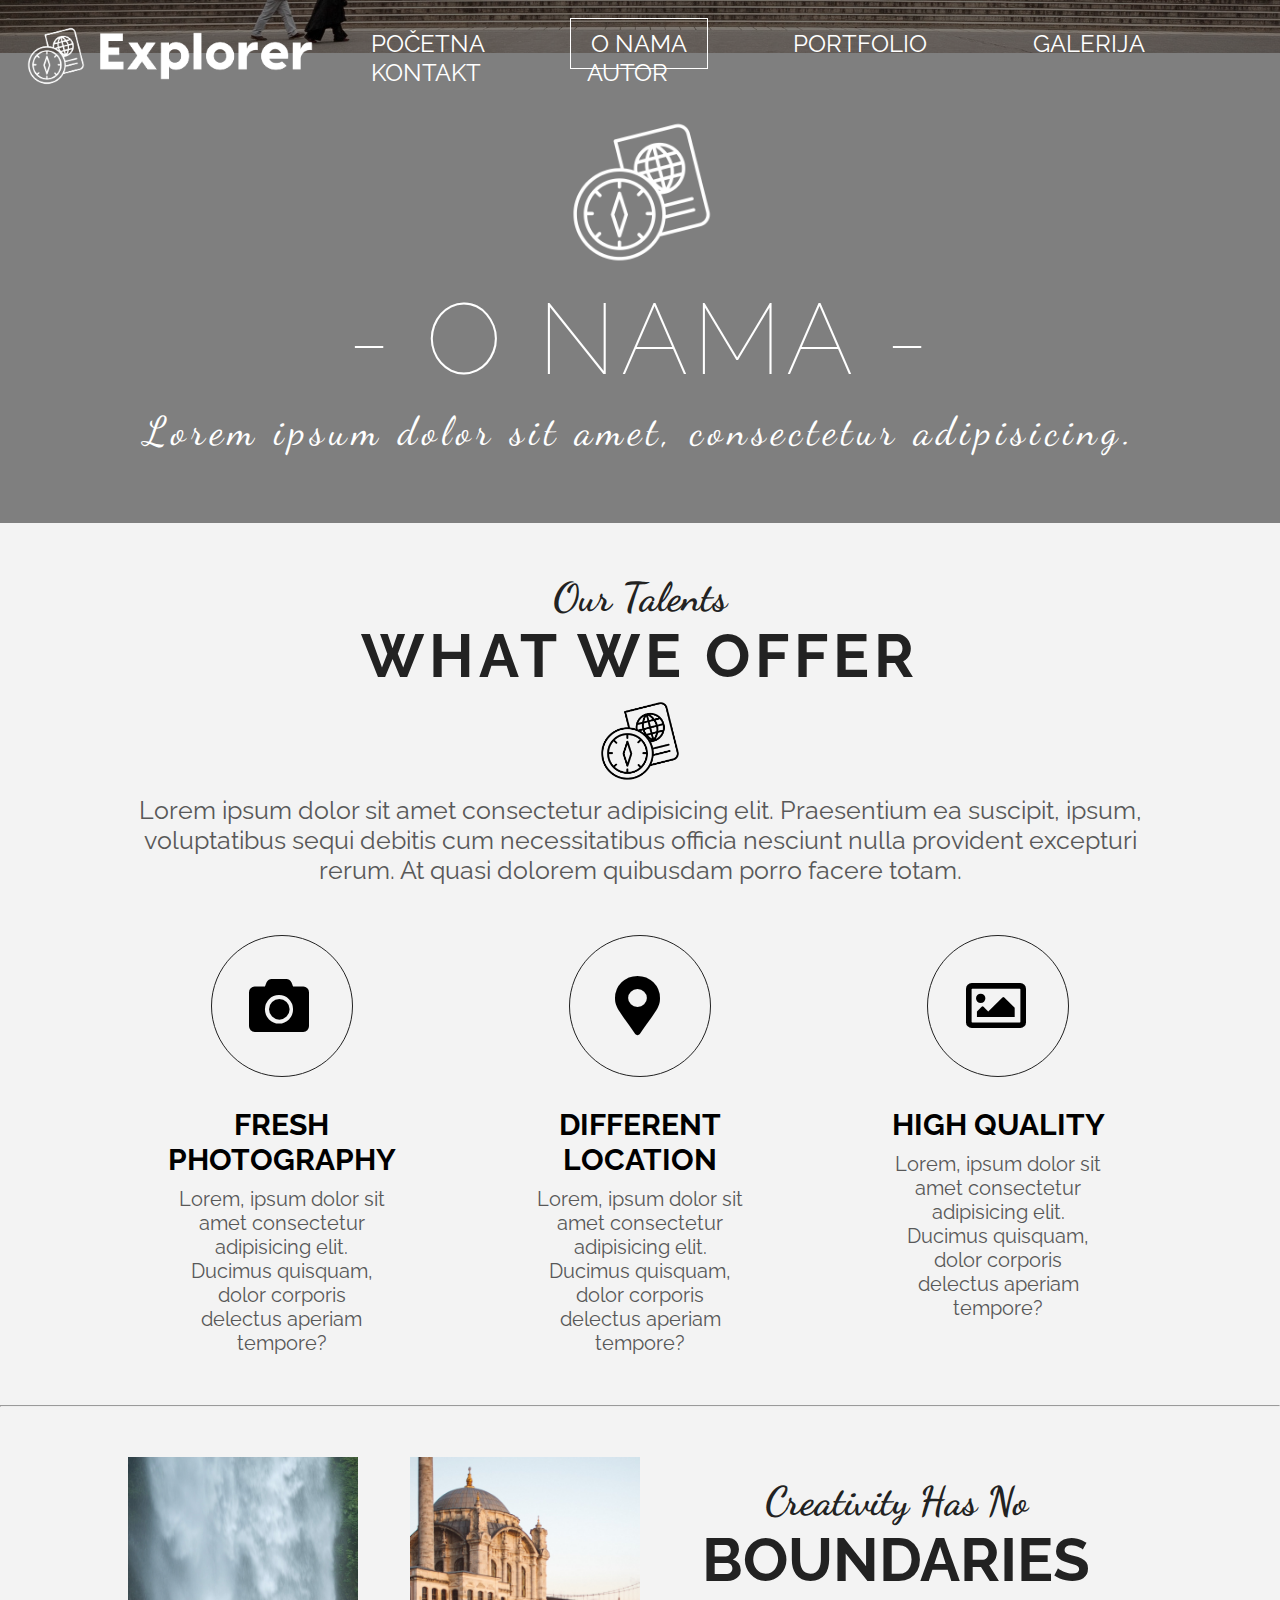
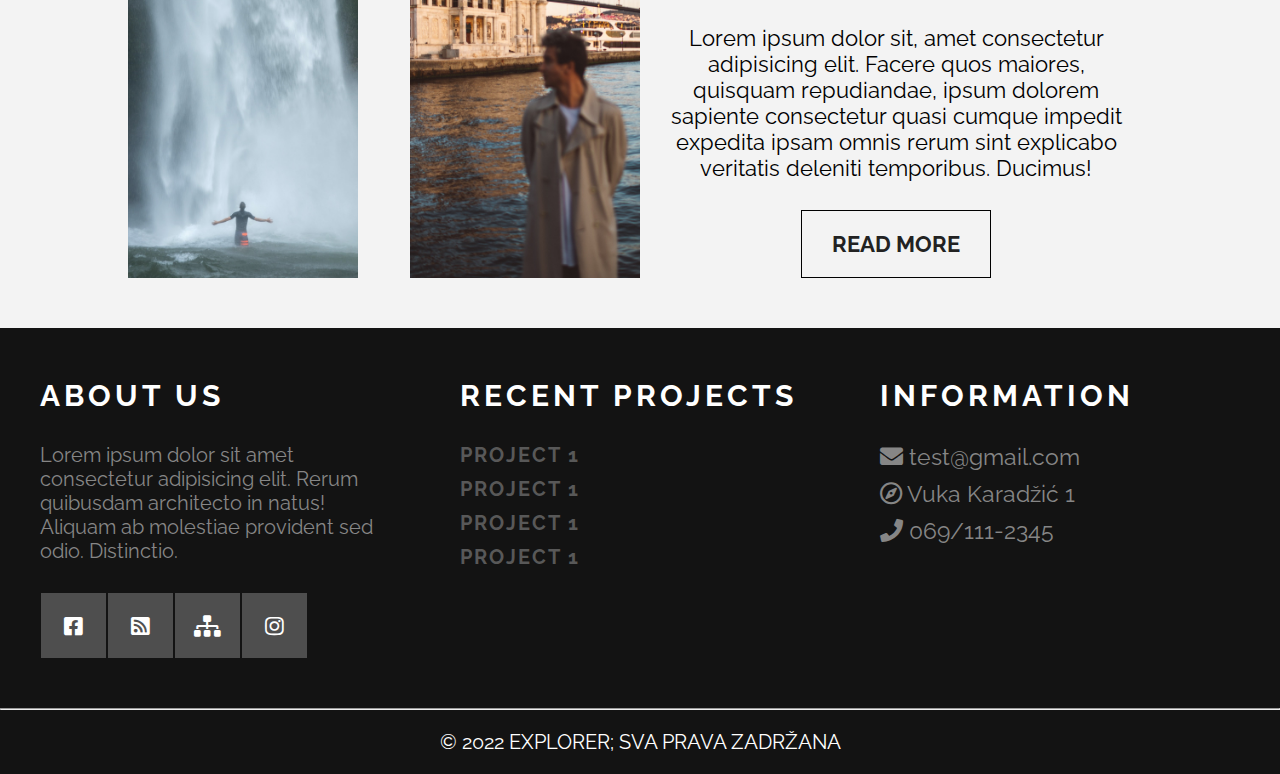
==== about.html @ cb96fa2e "sajt" ====
<!DOCTYPE html>
<html lang="en">
  <head>
    <meta charset="UTF-8" />
    <meta http-equiv="X-UA-Compatible" content="IE=edge" />
    <meta name="viewport" content="width=device-width, initial-scale=1.0" />
    <meta name="author" content="mailto:zarko.jovic.20.21@ict.edu.rs" />
    <meta
      name="keywords"
      content="Restoran, Psatha, Hrana, Kuvanje, Jelo, Dezerti, Piće"
    />
    <meta
      name="description"
      content="Psatha je restoran i bar sa najprefinjenijim i najukusnijim jelima po najpristupačnijoj ceni"
    />
    <meta name="copyright" content="Sva prava zadržava Psatha 2021" />
    <link
      rel="shortcut icon"
      href="img/logo_white_icon.ico"
      type="image/x-icon"
    />
    <link rel="stylesheet" href="css/style.css" />
    <link
      rel="stylesheet"
      href="https://use.fontawesome.com/releases/v5.8.1/css/all.css"
    />

    <title>Explorer - Travel Blog!</title>
  </head>
  <body id="bg-about">
    <!-- HEADER -->
    <header id="secondary-header">
      <div class="dark-overlay"></div>
      <div class="relative">
        <nav>
          <div id="logo">
            <a href="#"><img src="img/logo-white.png" alt="brand logo" /></a>
          </div>
          <div id="navbar">
            <ul>
              <li>
                <a
                  href="index.html"
                  class="text-white font-primary text-uppercase"
                  >Početna</a
                >
              </li>
              <li>
                <a
                  href="about.html"
                  class="text-white font-primary text-uppercase active"
                  >o nama</a
                >
              </li>
              <li>
                <a
                  href="portfolio.html"
                  class="text-white font-primary text-uppercase"
                  >portfolio</a
                >
              </li>
              <li>
                <a
                  href="gallery.html"
                  class="text-white font-primary text-uppercase"
                  >galerija</a
                >
              </li>
              <li>
                <a
                  href="contact.html"
                  class="text-white font-primary text-uppercase"
                  >kontakt</a
                >
              </li>
              <li>
                <a
                  href="author.html"
                  class="text-white font-primary text-uppercase"
                  >autor</a
                >
              </li>
            </ul>
          </div>
        </nav>
        <div id="cover-info-secondary">
          <img src="img/logo-white-icon.png" alt="idea" />
          <h1 class="text-white text-uppercase font-primary text-center mt-1">
            - O NAMA -
          </h1>
          <h2 class="text-white font-secondary text-center mt-1">
            Lorem ipsum dolor sit amet, consectetur adipisicing.
          </h2>
          <br />
        </div>
      </div>
    </header>
    <!-- SERVICES -->
    <div id="services">
      <div class="container">
        <h3 class="text-center font-secondary text-dark">Our Talents</h3>
        <h2 class="font-primary text-dark text-center">WHAT WE OFFER</h2>
        <img src="img/logo-black-icon.png" class="icon" alt="idea" />
        <p class="text-muted text-center font-primary">
          Lorem ipsum dolor sit amet consectetur adipisicing elit. Praesentium
          ea suscipit, ipsum, voluptatibus sequi debitis cum necessitatibus
          officia nesciunt nulla provident excepturi rerum. At quasi dolorem
          quibusdam porro facere totam.
        </p>
        <div id="services-wrap">
          <div class="service">
            <h2 class="text-center"><i class="fas fa-md fa-camera"></i></h2>
            <h3 class="font-primary mt-3 text-uppercase text-center">
              FRESH PHOTOGRAPHY
            </h3>
            <p class="text-muted mt-1 text-center font-primary">
              Lorem, ipsum dolor sit amet consectetur adipisicing elit. Ducimus
              quisquam, dolor corporis delectus aperiam tempore?
            </p>
          </div>
          <div class="service">
            <h2 class="text-center">
              <i class="fas fa-md fa-map-marker-alt"></i>
            </h2>
            <h3 class="font-primary mt-3 text-uppercase text-center">
              Different location
            </h3>
            <p class="text-muted mt-1 text-center font-primary">
              Lorem, ipsum dolor sit amet consectetur adipisicing elit. Ducimus
              quisquam, dolor corporis delectus aperiam tempore?
            </p>
          </div>
          <div class="service">
            <h2 class="text-center"><i class="far fa-md fa-image"></i></h2>
            <h3 class="font-primary mt-3 text-uppercase text-center">
              High Quality
            </h3>
            <p class="text-muted mt-1 text-center font-primary">
              Lorem, ipsum dolor sit amet consectetur adipisicing elit. Ducimus
              quisquam, dolor corporis delectus aperiam tempore?
            </p>
          </div>
        </div>
      </div>
    </div>
    <hr />
    <!-- ABOUT -->
    <div id="about">
      <div class="container">
        <div id="about-img-wrap">
          <img src="img/showcase-1.jpg" alt="about img" class="about-img" />
          <img src="img/showcase-2.jpg" alt="about img" class="about-img" />
        </div>
        <div id="about-text-wrap" class="text-center">
          <div>
            <h3 class="text-dark font-secondary">Creativity Has No</h3>
            <h2 class="text-dark font-primary text-uppercase">BOUNDARIES</h2>
            <p class="text-center font-primary mt-3">
              Lorem ipsum dolor sit, amet consectetur adipisicing elit. Facere
              quos maiores, quisquam repudiandae, ipsum dolorem sapiente
              consectetur quasi cumque impedit expedita ipsam omnis rerum sint
              explicabo veritatis deleniti temporibus. Ducimus!
            </p>
            <p class="text-center mt-5">
              <a href="#" class="font-primary text-dark">READ MORE</a>
            </p>
          </div>
        </div>
      </div>
    </div>
    <!-- FOOTER -->
    <footer>
      <div id="footer-wrap">
        <div class="footer-col">
          <h2 class="text-white text-uppercase font-primary">ABOUT US</h2>
          <p class="text-muted mt-3 font-primary">
            Lorem ipsum dolor sit amet consectetur adipisicing elit. Rerum
            quibusdam architecto in natus! Aliquam ab molestiae provident sed
            odio. Distinctio.
          </p>
          <div class="social-footer mt-3">
            <a class="text-white" href="#">
              <i class="fab fa-lg fa-facebook-square"></i
            ></a>

            <a class="text-white" href="#">
              <i class="fas fa-lg fa-rss-square"></i
            ></a>
            <a class="text-white" href="#">
              <i class="fas fa-lg fa-sitemap"></i
            ></a>
            <a class="text-white" href="#">
              <i class="fab fa-lg fa-instagram"></i
            ></a>
          </div>
        </div>
        <div class="footer-col">
          <h2 class="text-white text-uppercase font-primary">
            RECENT PROJECTS
          </h2>
          <p class="mt-3">
            <a href="#" class="font-primary text-uppercase text-muted"
              >Project 1</a
            >
          </p>
          <p class="mt-1">
            <a href="#" class="font-primary text-uppercase text-muted"
              >Project 1</a
            >
          </p>
          <p class="mt-1">
            <a href="#" class="font-primary text-uppercase text-muted"
              >Project 1</a
            >
          </p>
          <p class="mt-1">
            <a href="#" class="font-primary text-uppercase text-muted"
              >Project 1</a
            >
          </p>
        </div>
        <div class="footer-col">
          <h2 class="text-white text-uppercase font-primary">INFORMATION</h2>
          <p class="mt-3 text-white font-primary">
            <i class="fas fa-envelope"></i> test&#64;gmail&#46;com
          </p>
          <p class="mt-1 text-white font-primary">
            <i class="far fa-compass"></i> Vuka Karadžić 1
          </p>
          <p class="mt-1 text-white font-primary">
            <i class="fas fa-phone"></i> 069/111-2345
          </p>
        </div>
      </div>
      <hr />
      <div id="footer-lower">
        <p class="text-center text-white font-primary text-uppercase">
          &copy; 2022 EXPLORER; SVA PRAVA ZADRŽANA
        </p>
      </div>
    </footer>
  </body>
</html>
---- css/style.css ----
@import url("https://fonts.googleapis.com/css2?family=Raleway&display=swap");
@import url("https://fonts.googleapis.com/css2?family=Dancing+Script&display=swap");
* {
  margin: 0;
  padding: 0;
}
.mt-3 {
  margin-top: 30px;
}
.mt-1 {
  margin-top: 10px;
}
.mt-5 {
  margin-top: 50px;
}
.text-center {
  text-align: center;
}
.text-white {
  color: #fff;
}
.text-dark {
  color: #222222;
}
.font-primary {
  font-family: "Raleway", sans-serif;
}
.font-secondary {
  font-family: "Dancing Script", cursive;
}
.text-uppercase {
  text-transform: uppercase;
}
.dark-overlay {
  width: 100%;
  height: 100%;
  position: absolute;

  background-color: rgba(0, 0, 0, 0.5);
}
.relative {
  position: relative;
  z-index: 1;
}
.text-muted {
  color: rgb(88, 88, 88);
}
nav {
  display: flex;
  justify-content: space-between;
  box-sizing: border-box;
  padding: 20px;
  align-items: center;
}
#logo img {
  width: 300px;
}
#navbar ul {
  list-style-type: none;
}
#navbar li {
  display: inline;
  margin: 0 30px;
}
#navbar a {
  text-decoration: none;
  font-size: 24px;
  padding: 10px 20px;
  transition: all 0.2s;
  border: 1px solid transparent;
}
#navbar a:hover {
  border: 1px solid #fff;
}
.active {
  border: 1px solid #fff !important;
}
#main-header {
  background-image: url("../img/cover.jpg");
  background-size: cover;
  background-repeat: no-repeat;
  position: relative;
  height: 100vh;
}
#cover-info {
  width: 1000px;
  margin: 0 auto;
  margin-top: 200px;
}
#cover-info img,
#cover-info-secondary img {
  margin-left: 425px;
  width: 150px;
  animation: fadein cubic-bezier(0.22, 0.68, 0, 1.71) 1s;
}
#cover-info h1,
#cover-info-secondary h1 {
  font-size: 100px;
  font-weight: lighter;
  letter-spacing: 5px;
  animation: fadein cubic-bezier(0.22, 0.68, 0, 1.71) 2s;
}
#cover-info h2,
#cover-info-secondary h2 {
  font-size: 40px;
  font-weight: 100;
  letter-spacing: 5px;
  animation: fadein cubic-bezier(0.22, 0.68, 0, 1.71) 3s;
}
#cover-info a,
#cover-info-secondary a {
  padding: 20px 30px;
  border: 1px solid #fff;
  text-decoration: none;
  transition: all 0.2s;
  font-size: 25px;
  letter-spacing: 3px;
}
#cover-info p,
#cover-info-secondary p {
  animation: fadein cubic-bezier(0.22, 0.68, 0, 1.71) 4s;
}
#cover-info a:hover,
#cover-info-secondary a:hover {
  color: #222222;
  background-color: #fff;
}
@keyframes fadein {
  0% {
    opacity: 0;
    transform: translateY(20px);
  }
  90% {
    opacity: 1;
    transform: translateY(0px);
  }
  100% {
    opacity: 1;
    transform: translateY(0px);
  }
}
.container {
  width: 80%;
  margin: 0 auto;
}
#about .container {
  display: flex;
  justify-content: space-between;
}
#about {
  padding: 50px 0;
  background-color: #f3f3f3;
}
#about-img-wrap {
  width: 50%;
  display: flex;
  justify-content: space-between;
}
#about-img-wrap img {
  width: 45%;
}
#about-text-wrap {
  width: 50%;
  box-sizing: border-box;
  padding: 20px;
  display: flex;
  align-items: center;
}
#about-text-wrap h3 {
  font-size: 40px;
}
#about-text-wrap h2 {
  font-size: 60px;
}
#about-text-wrap p {
  font-size: 22px;
}
#about-text-wrap a {
  border: 1px solid #000;
  padding: 20px 30px;
  font-weight: bold;
  text-decoration: none;
  transition: all 0.2s;
}
#about-text-wrap a:hover {
  background-color: #000;
  color: #fff;
}
#quote {
  width: 100%;
  position: relative;
  background-image: url("../img/testimonials-cover.jpg");
  background-size: cover;
  background-position: 0px -450px;
  background-repeat: no-repeat;
}
#quote .container {
  padding: 200px 0;
}
#quote h2 {
  font-weight: lighter;
  font-size: 60px;
  letter-spacing: 5px;
}
#quote hr {
  width: 100px;
  margin: 0 auto;
  margin-top: 10px;
}
#quote h3 {
  font-size: 50px;

  font-weight: lighter;
}
#quote h4 {
  font-size: 30px;
  letter-spacing: 5px;
}
.icon {
  width: 100px;
  margin-left: calc(50% - 50px);
}
#latest {
  padding: 50px 0;
}
#latest h2 {
  letter-spacing: 5px;
  font-size: 60px;
}
#latest h3 {
  font-size: 40px;
}
#post-wrap {
  display: flex;
  justify-content: space-between;
}
.post {
  width: 30%;
}
.post img {
  width: 100%;
  object-fit: cover;
  transition: all 0.2s;
}
.post:hover img {
  transform: scale(1.04);
}
.post h4 {
  font-size: 24px;
  font-weight: bold;
  letter-spacing: 3px;
}
.post p {
  font-size: 20px;
  line-height: 30px;
}
.post h5 {
  font-size: 20px;
}
.post hr {
  color: rgb(145, 145, 145);
}
a {
  text-decoration: none;
}
#gallery-home {
  width: 100%;
  display: flex;
}
.gallery-wrap {
  width: 25%;
  height: 300px;
  overflow: hidden;
  object-fit: cover;
}
.gallery-wrap img {
  width: 100%;
  position: absolute;
  z-index: -2;
  transition: all 0.2s;
}
.gallery-wrap .dark-overlay {
  display: flex;
  opacity: 0;
  transition: all 0.2s;
  justify-content: center;
  align-items: center;
}
.gallery-wrap:hover img {
  transform: scale(1.06);
}
.gallery-wrap:hover .dark-overlay {
  opacity: 1;
}
.gallery-wrap h2 {
  font-size: 40px;
}
#services {
  padding: 50px 0;
}
#services h3 {
  font-size: 40px;
}
#services h2 {
  font-size: 60px;
  letter-spacing: 5px;
}
#services p {
  font-size: 25px;
}
#services-wrap {
  margin-top: 50px;
  width: 100%;
  display: flex;
  justify-content: space-between;
}
.service {
  width: 30%;
}
.service h2 {
  border: 1px solid #222222;
  padding: 20px;
  width: 100px;
  justify-content: center;
  display: flex;
  align-items: center;
  border-radius: 50%;
  margin: 0 auto;
  height: 100px;
}
.service h3 {
  font-size: 30px !important;
}
.service p {
  font-size: 20px !important;
  padding: 0 50px;
}
#latest,
#services {
  background-color: #f3f3f3;
}
#form-wrap {
  margin: 0 auto;
  width: 60%;
}

#fname,
#lname {
  width: 49%;
}
#subject,
#message,
#email {
  width: 100%;
}
.form-control {
  display: flex;
  width: 100%;
  justify-content: space-between;
  margin-top: 20px;
}
input,
textarea {
  background-color: #f3f3f3;
  padding: 20px 10px;
  font-family: "Raleway", sans-serif;
  box-sizing: border-box;
  text-transform: uppercase;
  font-size: 18px;
  border: 1px solid rgba(145, 145, 145, 0.479);
}
#contact {
  padding: 50px 0;
  background-color: #f3f3f3;
}
input[type="submit"] {
  background-color: #222;
  color: #fff;
  margin: 0 auto;
  padding: 20px 30px;
}
#contact h3 {
  font-size: 40px;
}
#contact h2 {
  font-size: 60px;
  letter-spacing: 5px;
}
footer {
  background-color: rgb(19, 19, 19);
}
#footer-wrap {
  width: 1200px;
  margin: 0 auto;
  display: flex;
  padding: 50px 0px;
  justify-content: space-between;
}
.footer-col {
  width: 30%;
}
.social-footer {
  display: flex;
}
.social-footer a {
  padding: 20px;
  width: 25px;
  background-color: rgb(78, 78, 78);
  justify-content: center;
  display: flex;
  align-items: center;
  transition: all 0.2s;
  margin: 0 1px;
  height: 25px;
}
#footer-wrap h2 {
  font-size: 30px;
  letter-spacing: 4px;
}
#footer-wrap p {
  font-size: 20px;
  color: rgb(134, 134, 134);
}
.social-footer a:hover {
  background-color: rgb(117, 117, 117);
}
.footer-col:nth-child(2) a {
  font-size: 20px;
  transition: all 0.2s;
  letter-spacing: 2px;
  font-weight: bold;
}
.footer-col:nth-child(2) a:hover {
  color: rgb(209, 209, 209);
}
.footer-col:nth-child(3) p {
  font-size: 23px !important;
}
#footer-lower {
  padding: 20px 0;
  font-size: 20px;
}
.bg-dark {
  background-color: #222;
}
#secondary-header {
  position: relative;
}
#cover-info-secondary {
  margin: 0 auto;
  width: 1000px;
  padding: 0 0 50px 0;
}
#bg-about,
#bg-portfolio,
#bg-gallery,
#bg-author,
#bg-contact {
  background-size: 100vw;
  background-position: center;
  background-position: 0px -800px;
  background-repeat: no-repeat;
}
#bg-about {
  background-image: url("../img/cover-1.jpg");
}
#bg-portfolio {
  background-image: url("../img/cover-2.jpg");
}
#bg-gallery {
  background-image: url("../img/cover-3.jpg");
}
#bg-author {
  background-image: url("../img/cover-4.jpg");
}
#bg-contact {
  background-image: url("../img/cover-5.jpg");
}
#gallery-page {
  width: 70%;
  margin: 0 auto;
  display: flex;
  padding-top: 50px;
  justify-content: space-between;
}
.gallery-col {
  width: 32%;
}
.gallery-col img {
  width: 100%;
  transition: all 0.2s;
  margin: 10px 0;
}
.bg-light {
  background-color: #f3f3f3;
  width: 100%;
}
.gallery-col img:hover {
  transform: scale(1.04);
}
.project {
  width: 100%;
}
.project img {
  width: 100%;
}
.project p {
  font-size: 30px;
}
.project .btn {
  padding: 20px;
  transition: all 0.2s;
  border: 1px solid #222;
}
.project .btn:hover {
  color: #fff;
  background-color: #222;
}
#author .container {
  display: flex;
  padding: 100px 0;
  justify-content: space-between;
}
#author-img,
#author-info {
  width: 50%;
}
#author-img img {
  width: 60%;
  margin-left: 20%;
}
#author-info h2 {
  font-size: 50px;
}
#author-info h3 {
  font-size: 40px;
}
#author-img img {
  border-radius: 50%;
  box-shadow: -30px -30px rgb(124, 124, 124);
  box-shadow: 2px -2px 55px -17px rgba(0, 0, 0, 0.75);
}
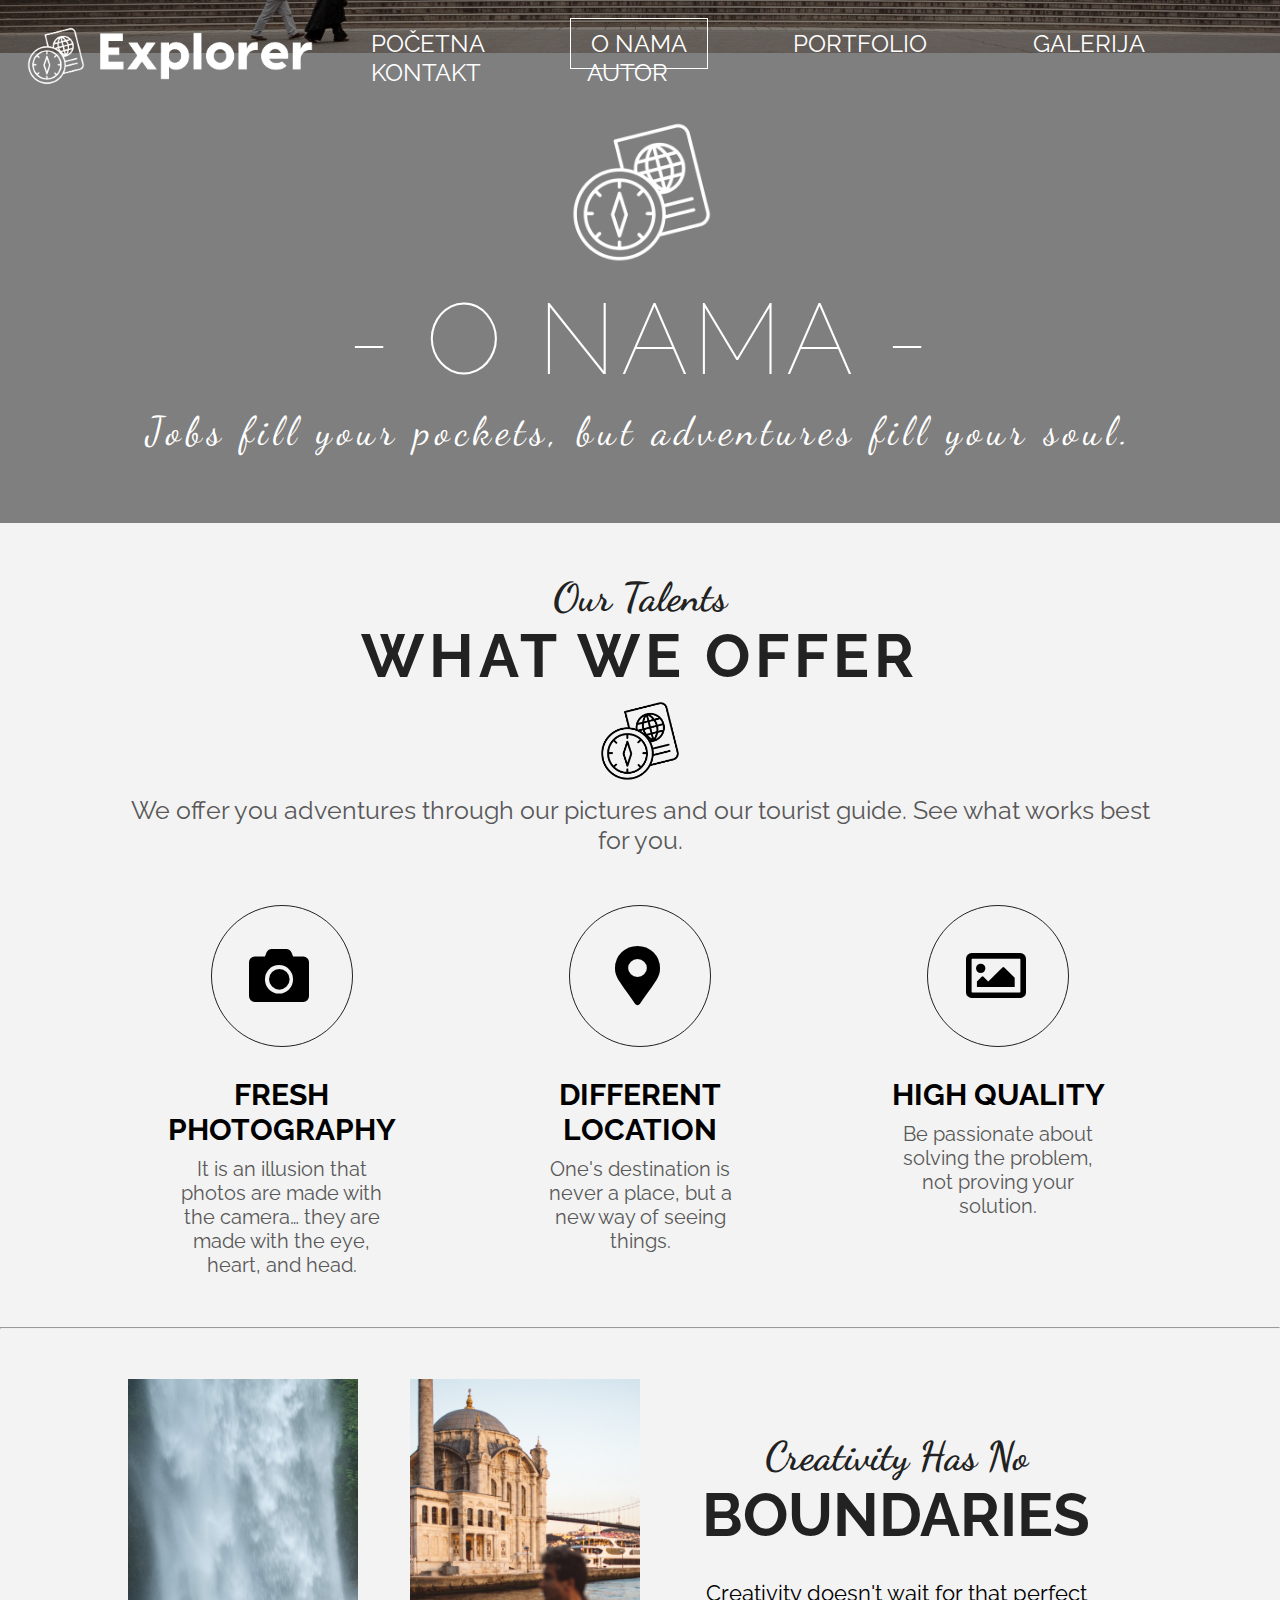
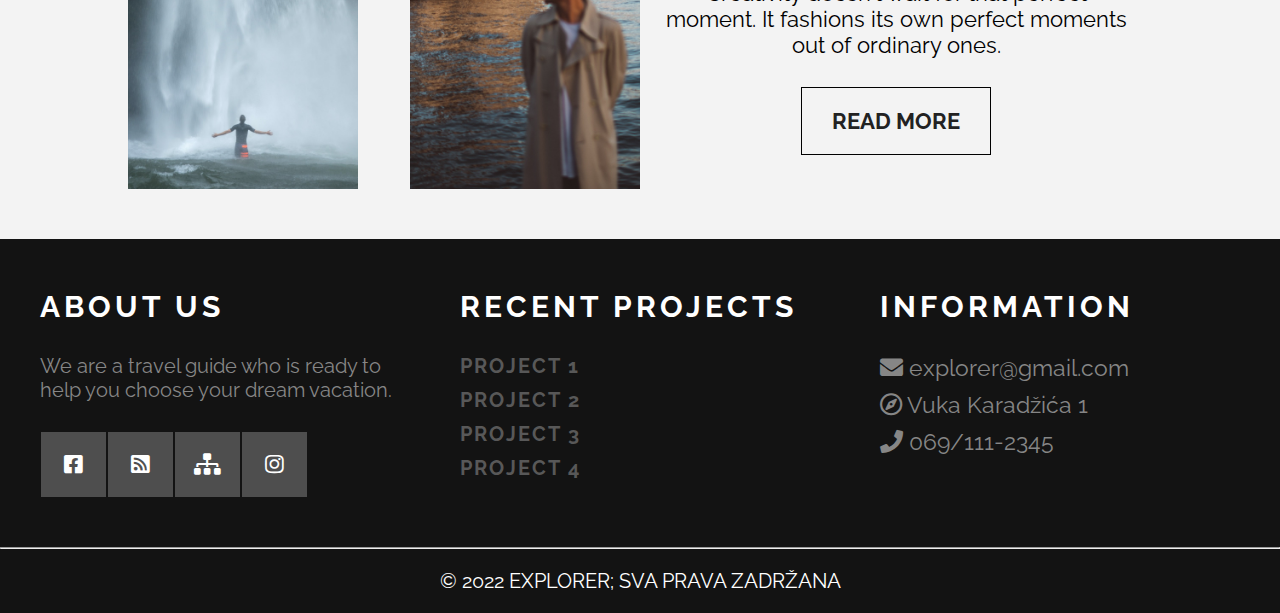
==== commit b77861b1: "izmene" ====
--- a/about.html
+++ b/about.html
@@ -4,16 +4,16 @@
     <meta charset="UTF-8" />
     <meta http-equiv="X-UA-Compatible" content="IE=edge" />
     <meta name="viewport" content="width=device-width, initial-scale=1.0" />
-    <meta name="author" content="mailto:zarko.jovic.20.21@ict.edu.rs" />
+    <meta name="author" content="mailto:disha.jovanovic.96@gmail.com" />
     <meta
       name="keywords"
-      content="Restoran, Psatha, Hrana, Kuvanje, Jelo, Dezerti, Piće"
+      content="Fotografija, slike, putovanje, putovanje, priroda, explorer"
     />
     <meta
       name="description"
-      content="Psatha je restoran i bar sa najprefinjenijim i najukusnijim jelima po najpristupačnijoj ceni"
-    />
-    <meta name="copyright" content="Sva prava zadržava Psatha 2021" />
+      content="Explorer je udruženje freelancera koji su ljubitelji fotografije sa ciljem da najbolje zabeleže vaše najlepše trenutke!"
+    />
+    <meta name="copyright" content="Sva prava zadržava Explorer 2022" />
     <link
       rel="shortcut icon"
       href="img/logo_white_icon.ico"
@@ -25,7 +25,7 @@
       href="https://use.fontawesome.com/releases/v5.8.1/css/all.css"
     />
 
-    <title>Explorer - Travel Blog!</title>
+    <title>Explorer - O Nama</title>
   </head>
   <body id="bg-about">
     <!-- HEADER -->
@@ -89,7 +89,7 @@
             - O NAMA -
           </h1>
           <h2 class="text-white font-secondary text-center mt-1">
-            Lorem ipsum dolor sit amet, consectetur adipisicing.
+            Jobs fill your pockets, but adventures fill your soul.
           </h2>
           <br />
         </div>
@@ -102,10 +102,7 @@
         <h2 class="font-primary text-dark text-center">WHAT WE OFFER</h2>
         <img src="img/logo-black-icon.png" class="icon" alt="idea" />
         <p class="text-muted text-center font-primary">
-          Lorem ipsum dolor sit amet consectetur adipisicing elit. Praesentium
-          ea suscipit, ipsum, voluptatibus sequi debitis cum necessitatibus
-          officia nesciunt nulla provident excepturi rerum. At quasi dolorem
-          quibusdam porro facere totam.
+          We offer you adventures through our pictures and our tourist guide. See what works best for you.
         </p>
         <div id="services-wrap">
           <div class="service">
@@ -114,8 +111,7 @@
               FRESH PHOTOGRAPHY
             </h3>
             <p class="text-muted mt-1 text-center font-primary">
-              Lorem, ipsum dolor sit amet consectetur adipisicing elit. Ducimus
-              quisquam, dolor corporis delectus aperiam tempore?
+              It is an illusion that photos are made with the camera… they are made with the eye, heart, and head.
             </p>
           </div>
           <div class="service">
@@ -126,8 +122,7 @@
               Different location
             </h3>
             <p class="text-muted mt-1 text-center font-primary">
-              Lorem, ipsum dolor sit amet consectetur adipisicing elit. Ducimus
-              quisquam, dolor corporis delectus aperiam tempore?
+              One's destination is never a place, but a new way of seeing things.
             </p>
           </div>
           <div class="service">
@@ -136,8 +131,7 @@
               High Quality
             </h3>
             <p class="text-muted mt-1 text-center font-primary">
-              Lorem, ipsum dolor sit amet consectetur adipisicing elit. Ducimus
-              quisquam, dolor corporis delectus aperiam tempore?
+              Be passionate about solving the problem, not proving your solution.
             </p>
           </div>
         </div>
@@ -156,10 +150,8 @@
             <h3 class="text-dark font-secondary">Creativity Has No</h3>
             <h2 class="text-dark font-primary text-uppercase">BOUNDARIES</h2>
             <p class="text-center font-primary mt-3">
-              Lorem ipsum dolor sit, amet consectetur adipisicing elit. Facere
-              quos maiores, quisquam repudiandae, ipsum dolorem sapiente
-              consectetur quasi cumque impedit expedita ipsam omnis rerum sint
-              explicabo veritatis deleniti temporibus. Ducimus!
+              Creativity doesn't wait for that perfect moment.
+               It fashions its own perfect moments out of ordinary ones.
             </p>
             <p class="text-center mt-5">
               <a href="#" class="font-primary text-dark">READ MORE</a>
@@ -174,22 +166,20 @@
         <div class="footer-col">
           <h2 class="text-white text-uppercase font-primary">ABOUT US</h2>
           <p class="text-muted mt-3 font-primary">
-            Lorem ipsum dolor sit amet consectetur adipisicing elit. Rerum
-            quibusdam architecto in natus! Aliquam ab molestiae provident sed
-            odio. Distinctio.
+            We are a travel guide who is ready to help you choose your dream vacation.
           </p>
           <div class="social-footer mt-3">
-            <a class="text-white" href="#">
+            <a class="text-white" href="https://facebook.com" target="blank">
               <i class="fab fa-lg fa-facebook-square"></i
             ></a>
 
-            <a class="text-white" href="#">
+            <a class="text-white" href="rss.xml" target="blank">
               <i class="fas fa-lg fa-rss-square"></i
             ></a>
-            <a class="text-white" href="#">
+            <a class="text-white" href="sitemap.xml" target="blank">
               <i class="fas fa-lg fa-sitemap"></i
             ></a>
-            <a class="text-white" href="#">
+            <a class="text-white" href="https://instagram.com" target="blank">
               <i class="fab fa-lg fa-instagram"></i
             ></a>
           </div>
@@ -205,27 +195,27 @@
           </p>
           <p class="mt-1">
             <a href="#" class="font-primary text-uppercase text-muted"
-              >Project 1</a
+              >Project 2</a
             >
           </p>
           <p class="mt-1">
             <a href="#" class="font-primary text-uppercase text-muted"
-              >Project 1</a
+              >Project 3</a
             >
           </p>
           <p class="mt-1">
             <a href="#" class="font-primary text-uppercase text-muted"
-              >Project 1</a
+              >Project 4</a
             >
           </p>
         </div>
         <div class="footer-col">
           <h2 class="text-white text-uppercase font-primary">INFORMATION</h2>
           <p class="mt-3 text-white font-primary">
-            <i class="fas fa-envelope"></i> test&#64;gmail&#46;com
+            <i class="fas fa-envelope"></i> explorer&#64;gmail&#46;com
           </p>
           <p class="mt-1 text-white font-primary">
-            <i class="far fa-compass"></i> Vuka Karadžić 1
+            <i class="far fa-compass"></i> Vuka Karadžića 1
           </p>
           <p class="mt-1 text-white font-primary">
             <i class="fas fa-phone"></i> 069/111-2345
--- a/css/style.css
+++ b/css/style.css
@@ -78,6 +78,7 @@
 #main-header {
   background-image: url("../img/cover.jpg");
   background-size: cover;
+  background-position: bottom;
   background-repeat: no-repeat;
   position: relative;
   height: 100vh;
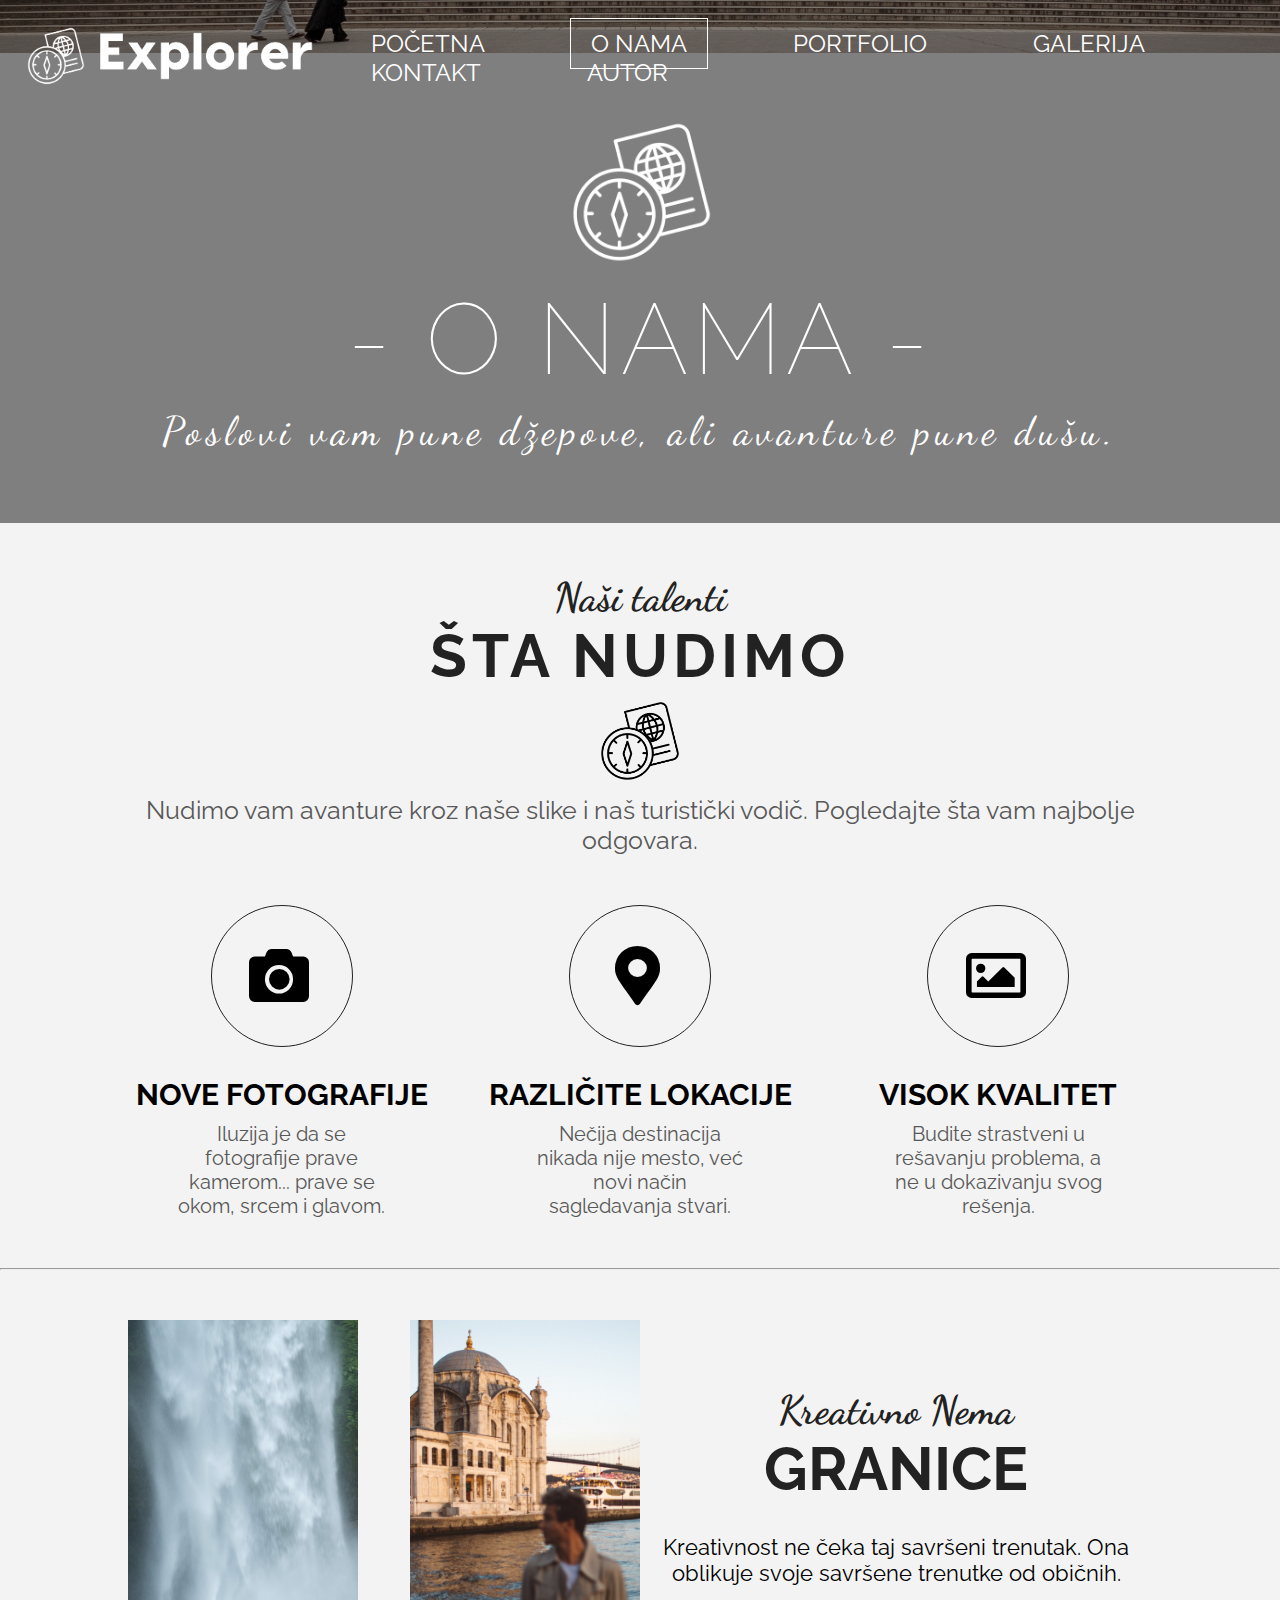
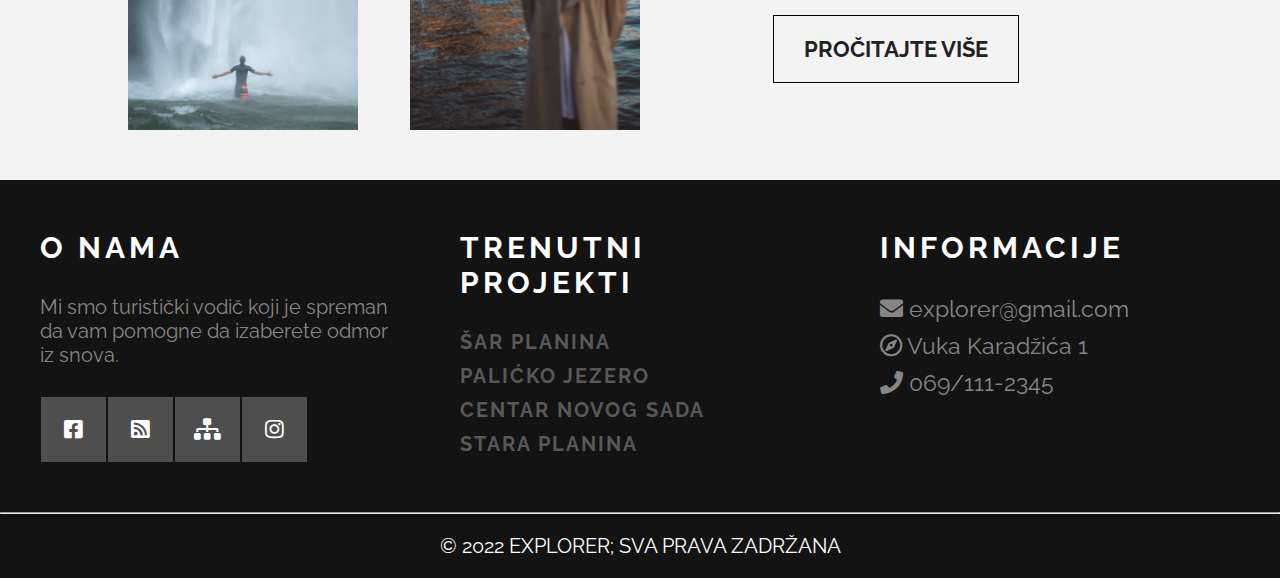
==== commit 310beae7: "nove" ====
--- a/about.html
+++ b/about.html
@@ -89,7 +89,7 @@
             - O NAMA -
           </h1>
           <h2 class="text-white font-secondary text-center mt-1">
-            Jobs fill your pockets, but adventures fill your soul.
+            Poslovi vam pune džepove, ali avanture pune dušu.
           </h2>
           <br />
         </div>
@@ -98,20 +98,20 @@
     <!-- SERVICES -->
     <div id="services">
       <div class="container">
-        <h3 class="text-center font-secondary text-dark">Our Talents</h3>
-        <h2 class="font-primary text-dark text-center">WHAT WE OFFER</h2>
+        <h3 class="text-center font-secondary text-dark">Naši talenti</h3>
+        <h2 class="font-primary text-dark text-center">ŠTA NUDIMO</h2>
         <img src="img/logo-black-icon.png" class="icon" alt="idea" />
         <p class="text-muted text-center font-primary">
-          We offer you adventures through our pictures and our tourist guide. See what works best for you.
+          Nudimo vam avanture kroz naše slike i naš turistički vodič. Pogledajte šta vam najbolje odgovara.
         </p>
         <div id="services-wrap">
           <div class="service">
             <h2 class="text-center"><i class="fas fa-md fa-camera"></i></h2>
             <h3 class="font-primary mt-3 text-uppercase text-center">
-              FRESH PHOTOGRAPHY
+              NOVE FOTOGRAFIJE
             </h3>
             <p class="text-muted mt-1 text-center font-primary">
-              It is an illusion that photos are made with the camera… they are made with the eye, heart, and head.
+              Iluzija je da se fotografije prave kamerom... prave se okom, srcem i glavom.
             </p>
           </div>
           <div class="service">
@@ -119,19 +119,19 @@
               <i class="fas fa-md fa-map-marker-alt"></i>
             </h2>
             <h3 class="font-primary mt-3 text-uppercase text-center">
-              Different location
+              Različite lokacije
             </h3>
             <p class="text-muted mt-1 text-center font-primary">
-              One's destination is never a place, but a new way of seeing things.
+              Nečija destinacija nikada nije mesto, već novi način sagledavanja stvari.
             </p>
           </div>
           <div class="service">
             <h2 class="text-center"><i class="far fa-md fa-image"></i></h2>
             <h3 class="font-primary mt-3 text-uppercase text-center">
-              High Quality
+              Visok Kvalitet
             </h3>
             <p class="text-muted mt-1 text-center font-primary">
-              Be passionate about solving the problem, not proving your solution.
+              Budite strastveni u rešavanju problema, a ne u dokazivanju svog rešenja.
             </p>
           </div>
         </div>
@@ -147,14 +147,14 @@
         </div>
         <div id="about-text-wrap" class="text-center">
           <div>
-            <h3 class="text-dark font-secondary">Creativity Has No</h3>
-            <h2 class="text-dark font-primary text-uppercase">BOUNDARIES</h2>
+            <h3 class="text-dark font-secondary">Kreativno Nema</h3>
+            <h2 class="text-dark font-primary text-uppercase">GRANICE</h2>
             <p class="text-center font-primary mt-3">
-              Creativity doesn't wait for that perfect moment.
-               It fashions its own perfect moments out of ordinary ones.
+              Kreativnost ne čeka taj savršeni trenutak.
+               Ona oblikuje svoje savršene trenutke od običnih.
             </p>
             <p class="text-center mt-5">
-              <a href="#" class="font-primary text-dark">READ MORE</a>
+              <a href="#" class="font-primary text-dark">PROČITAJTE VIŠE</a>
             </p>
           </div>
         </div>
@@ -164,9 +164,9 @@
     <footer>
       <div id="footer-wrap">
         <div class="footer-col">
-          <h2 class="text-white text-uppercase font-primary">ABOUT US</h2>
+          <h2 class="text-white text-uppercase font-primary">O NAMA</h2>
           <p class="text-muted mt-3 font-primary">
-            We are a travel guide who is ready to help you choose your dream vacation.
+            Mi smo turistički vodič koji je spreman da vam pomogne da izaberete odmor iz snova.
           </p>
           <div class="social-footer mt-3">
             <a class="text-white" href="https://facebook.com" target="blank">
@@ -186,31 +186,31 @@
         </div>
         <div class="footer-col">
           <h2 class="text-white text-uppercase font-primary">
-            RECENT PROJECTS
+            TRENUTNI PROJEKTI
           </h2>
           <p class="mt-3">
             <a href="#" class="font-primary text-uppercase text-muted"
-              >Project 1</a
+              >Šar planina</a
             >
           </p>
           <p class="mt-1">
             <a href="#" class="font-primary text-uppercase text-muted"
-              >Project 2</a
+              >Palićko jezero</a
             >
           </p>
           <p class="mt-1">
             <a href="#" class="font-primary text-uppercase text-muted"
-              >Project 3</a
+              >Centar Novog Sada</a
             >
           </p>
           <p class="mt-1">
             <a href="#" class="font-primary text-uppercase text-muted"
-              >Project 4</a
+              >Stara planina</a
             >
           </p>
         </div>
         <div class="footer-col">
-          <h2 class="text-white text-uppercase font-primary">INFORMATION</h2>
+          <h2 class="text-white text-uppercase font-primary">INFORMACIJE</h2>
           <p class="mt-3 text-white font-primary">
             <i class="fas fa-envelope"></i> explorer&#64;gmail&#46;com
           </p>
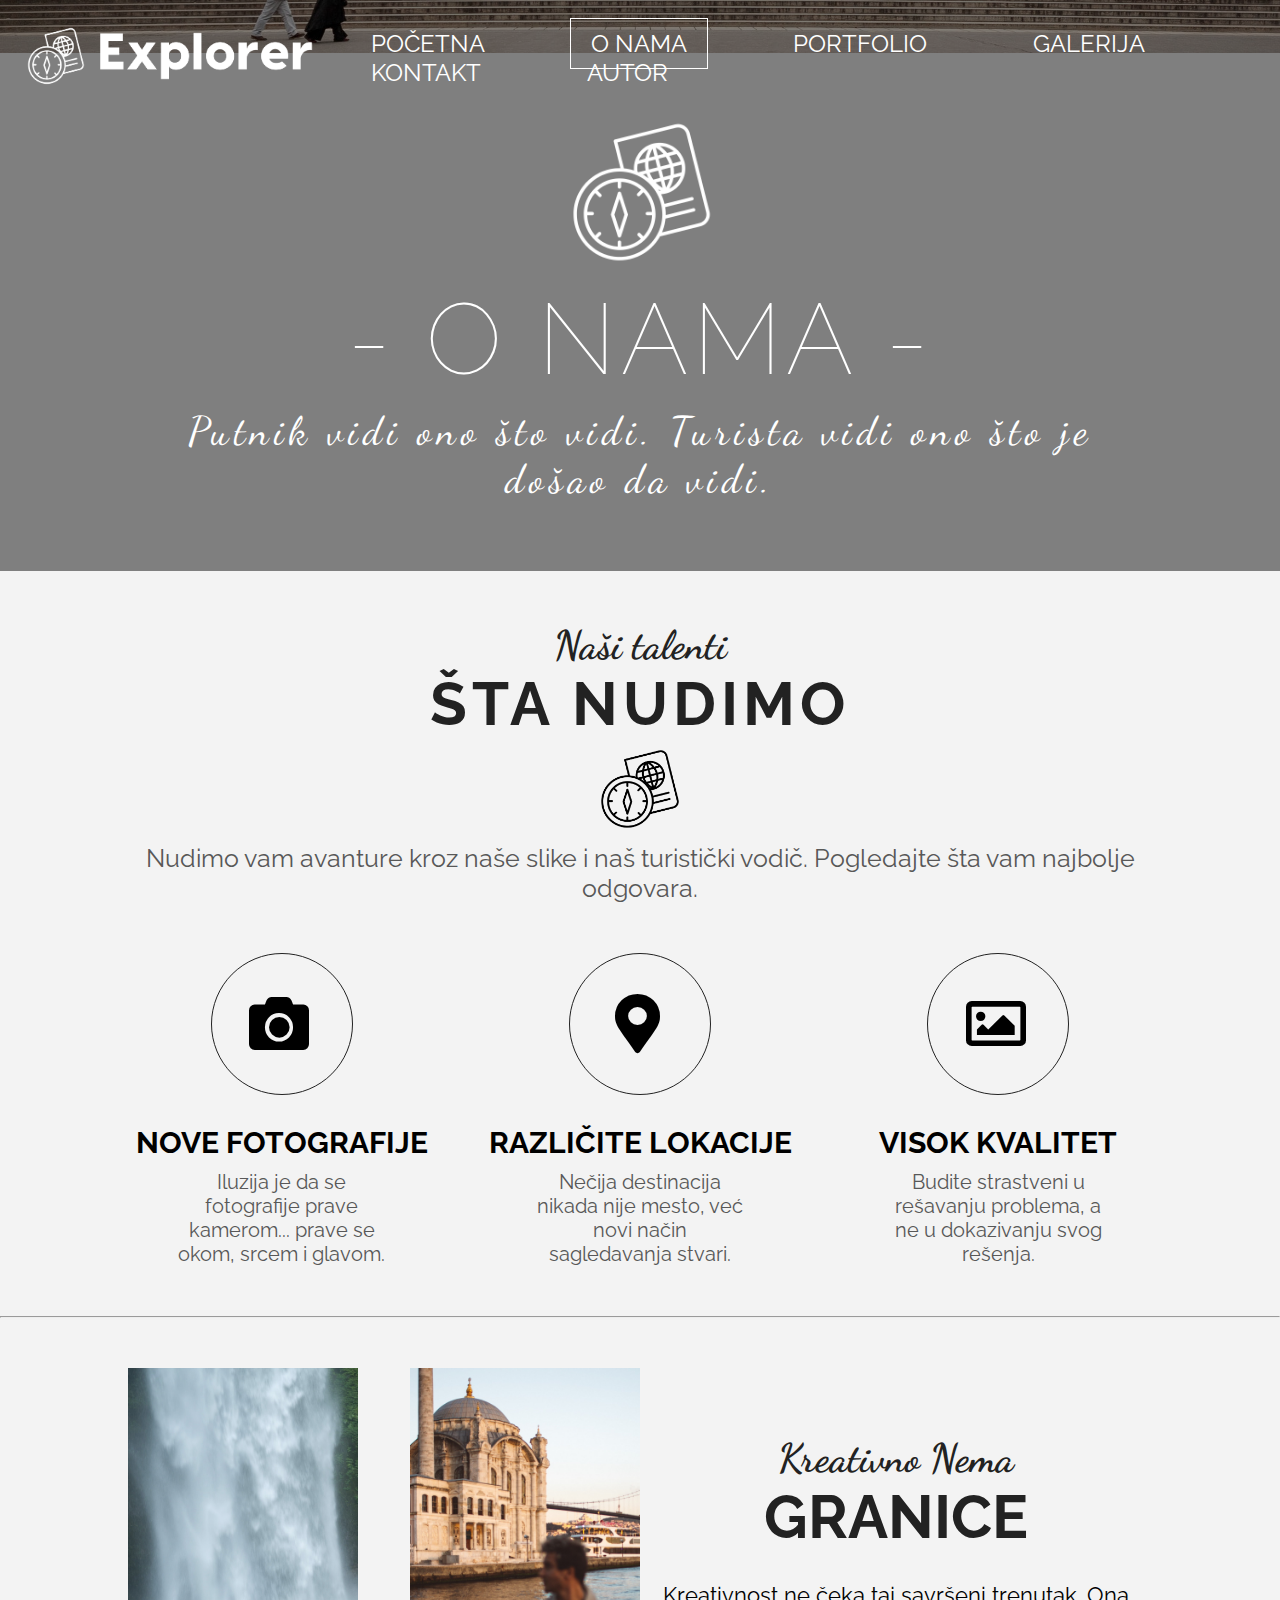
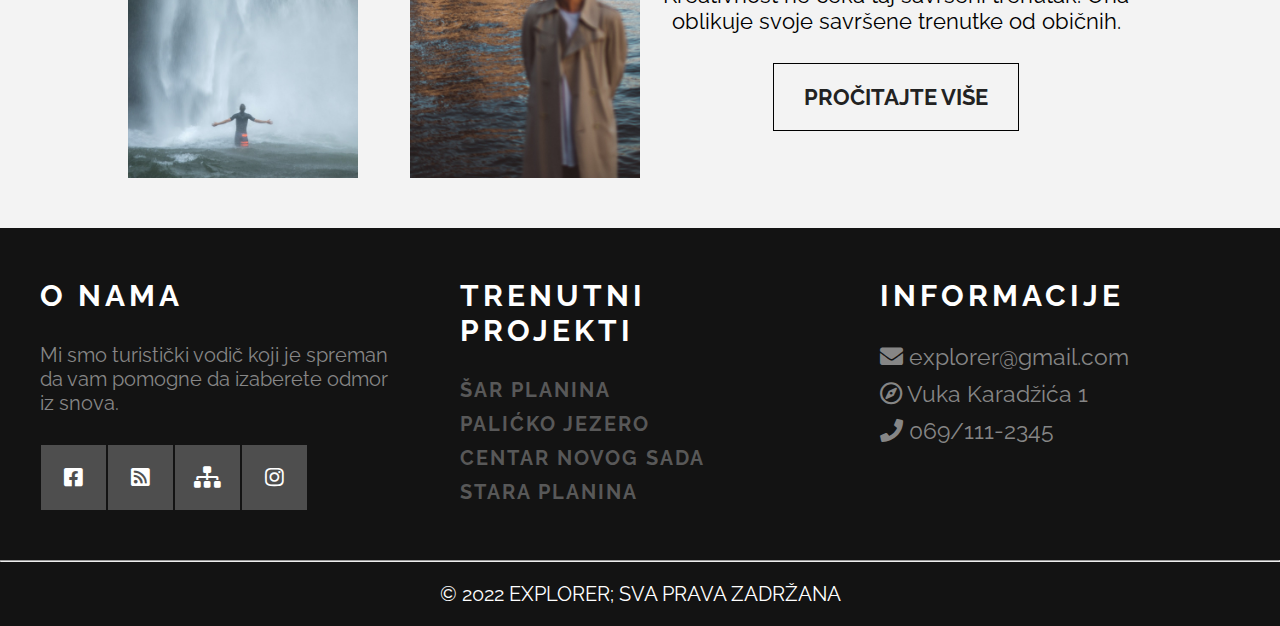
==== commit f9dc77c9: "newone" ====
--- a/about.html
+++ b/about.html
@@ -89,7 +89,7 @@
             - O NAMA -
           </h1>
           <h2 class="text-white font-secondary text-center mt-1">
-            Poslovi vam pune džepove, ali avanture pune dušu.
+            Putnik vidi ono što vidi. Turista vidi ono što je došao da vidi.
           </h2>
           <br />
         </div>
